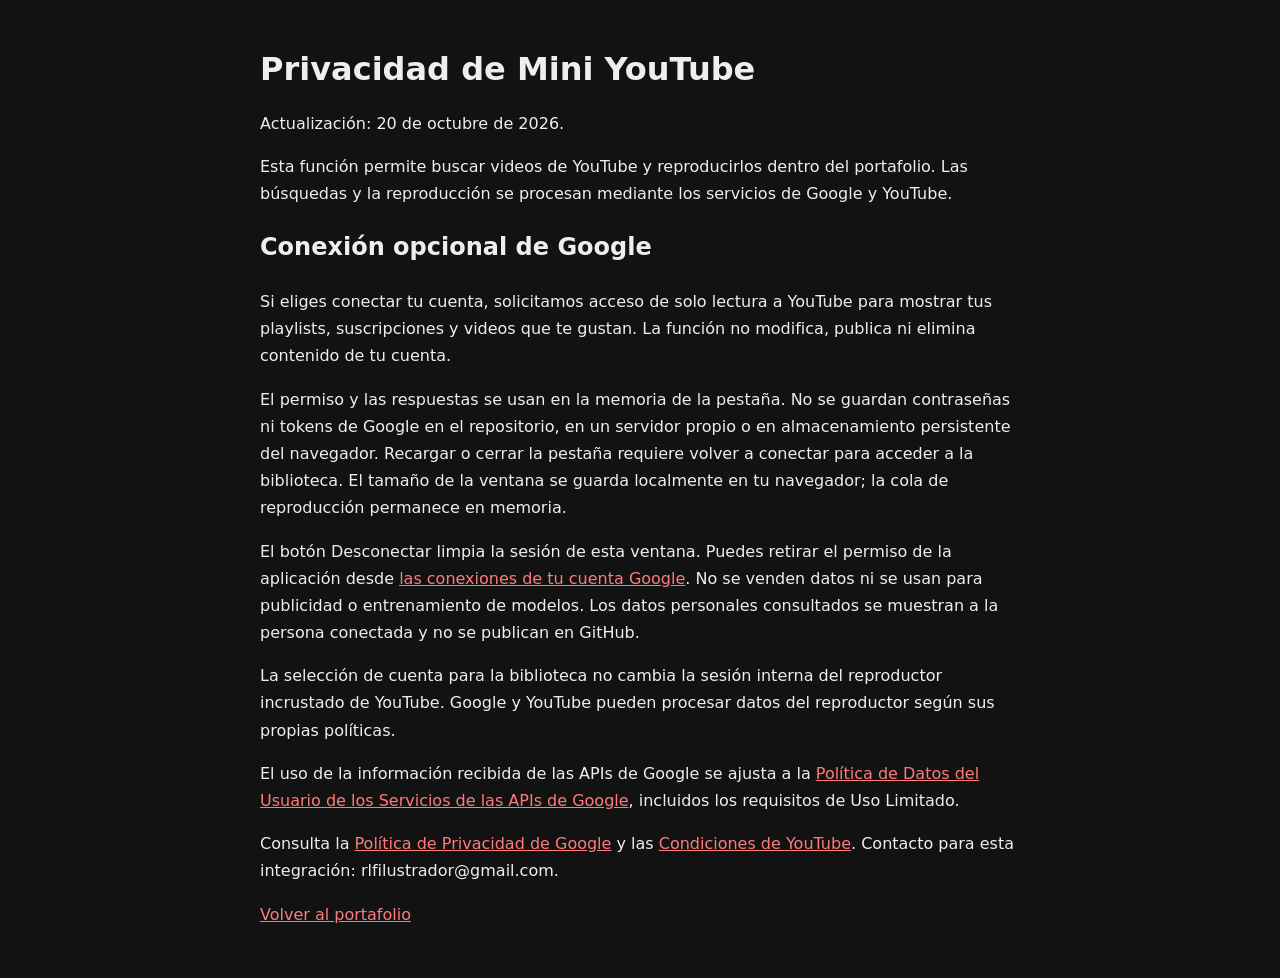
==== youtube-privacidad.html @ 42f5caed "Conectar Google opcional para biblioteca personal de YouTube" ====
<!doctype html><html lang="es"><meta charset="utf-8"><meta name="viewport" content="width=device-width, initial-scale=1"><title>Privacidad · Mini YouTube</title><style>body{max-width:760px;margin:50px auto;padding:0 24px;background:#121212;color:#eee;font:16px/1.7 system-ui}a{color:#ff7b7b}h1{line-height:1.2}</style><h1>Privacidad de Mini YouTube</h1><p>Actualización: 20 de octubre de 2026.</p><p>Esta función permite buscar videos de YouTube y reproducirlos dentro del portafolio. Las búsquedas y la reproducción se procesan mediante los servicios de Google y YouTube.</p><h2>Conexión opcional de Google</h2><p>Si eliges conectar tu cuenta, solicitamos acceso de solo lectura a YouTube para mostrar tus playlists, suscripciones y videos que te gustan. La función no modifica, publica ni elimina contenido de tu cuenta.</p><p>El permiso y las respuestas se usan en la memoria de la pestaña. No se guardan contraseñas ni tokens de Google en el repositorio, en un servidor propio o en almacenamiento persistente del navegador. Recargar o cerrar la pestaña requiere volver a conectar para acceder a la biblioteca. El tamaño de la ventana se guarda localmente en tu navegador; la cola de reproducción permanece en memoria.</p><p>El botón Desconectar limpia la sesión de esta ventana. Puedes retirar el permiso de la aplicación desde <a href="https://myaccount.google.com/permissions">las conexiones de tu cuenta Google</a>. No se venden datos ni se usan para publicidad o entrenamiento de modelos. Los datos personales consultados se muestran a la persona conectada y no se publican en GitHub.</p><p>La selección de cuenta para la biblioteca no cambia la sesión interna del reproductor incrustado de YouTube. Google y YouTube pueden procesar datos del reproductor según sus propias políticas.</p><p>El uso de la información recibida de las APIs de Google se ajusta a la <a href="https://developers.google.com/terms/api-services-user-data-policy">Política de Datos del Usuario de los Servicios de las APIs de Google</a>, incluidos los requisitos de Uso Limitado.</p><p>Consulta la <a href="https://policies.google.com/privacy">Política de Privacidad de Google</a> y las <a href="https://www.youtube.com/t/terms">Condiciones de YouTube</a>. Contacto para esta integración: rlfilustrador@gmail.com.</p><p><a href="./">Volver al portafolio</a></p></html>
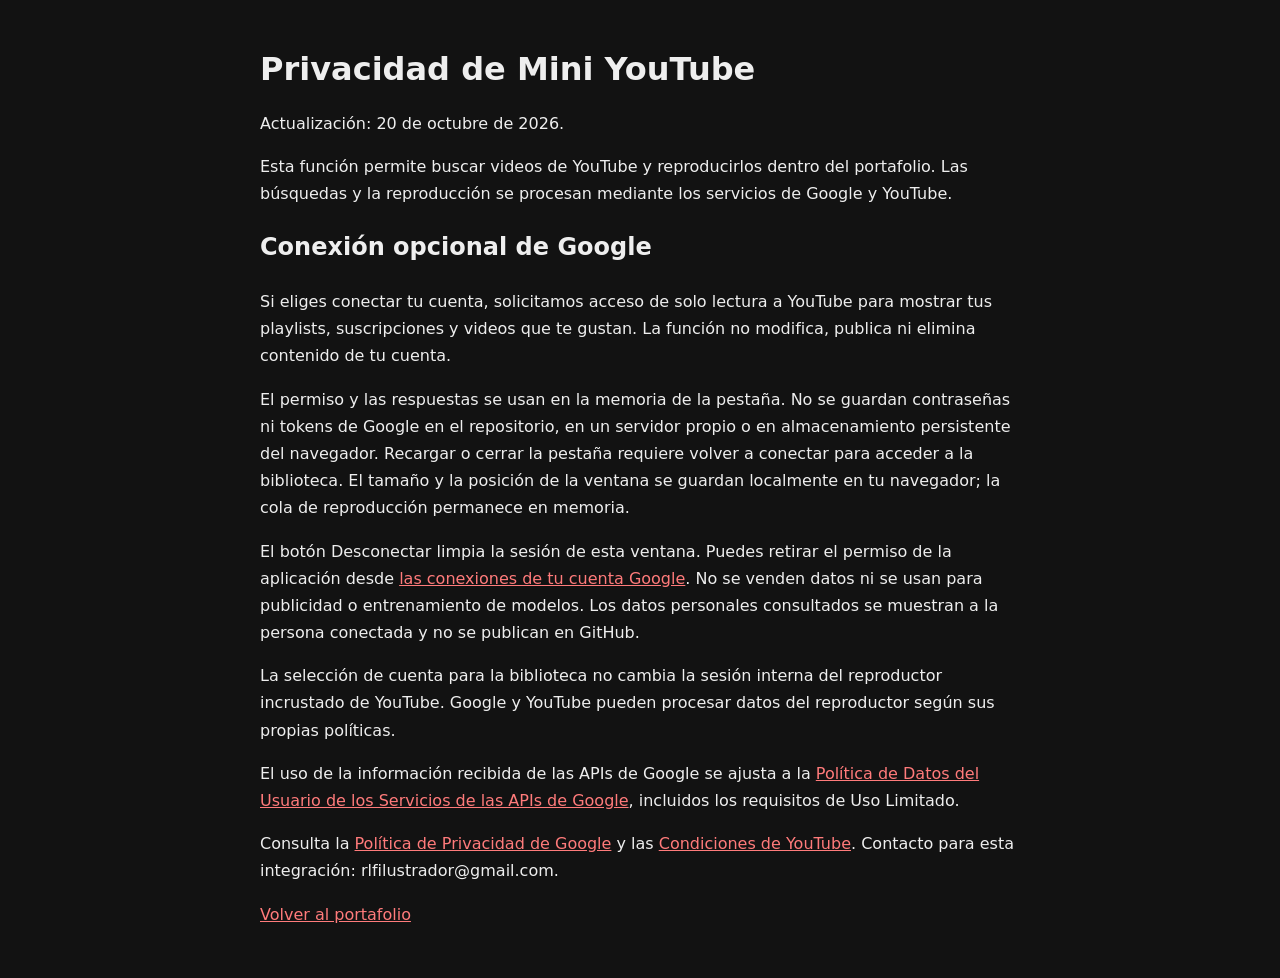
==== commit 4d834489: "Mover YouTube y agrandar o achicar desde cuatro esquinas" ====
--- a/youtube-privacidad.html
+++ b/youtube-privacidad.html
@@ -1 +1 @@
-<!doctype html><html lang="es"><meta charset="utf-8"><meta name="viewport" content="width=device-width, initial-scale=1"><title>Privacidad · Mini YouTube</title><style>body{max-width:760px;margin:50px auto;padding:0 24px;background:#121212;color:#eee;font:16px/1.7 system-ui}a{color:#ff7b7b}h1{line-height:1.2}</style><h1>Privacidad de Mini YouTube</h1><p>Actualización: 20 de octubre de 2026.</p><p>Esta función permite buscar videos de YouTube y reproducirlos dentro del portafolio. Las búsquedas y la reproducción se procesan mediante los servicios de Google y YouTube.</p><h2>Conexión opcional de Google</h2><p>Si eliges conectar tu cuenta, solicitamos acceso de solo lectura a YouTube para mostrar tus playlists, suscripciones y videos que te gustan. La función no modifica, publica ni elimina contenido de tu cuenta.</p><p>El permiso y las respuestas se usan en la memoria de la pestaña. No se guardan contraseñas ni tokens de Google en el repositorio, en un servidor propio o en almacenamiento persistente del navegador. Recargar o cerrar la pestaña requiere volver a conectar para acceder a la biblioteca. El tamaño de la ventana se guarda localmente en tu navegador; la cola de reproducción permanece en memoria.</p><p>El botón Desconectar limpia la sesión de esta ventana. Puedes retirar el permiso de la aplicación desde <a href="https://myaccount.google.com/permissions">las conexiones de tu cuenta Google</a>. No se venden datos ni se usan para publicidad o entrenamiento de modelos. Los datos personales consultados se muestran a la persona conectada y no se publican en GitHub.</p><p>La selección de cuenta para la biblioteca no cambia la sesión interna del reproductor incrustado de YouTube. Google y YouTube pueden procesar datos del reproductor según sus propias políticas.</p><p>El uso de la información recibida de las APIs de Google se ajusta a la <a href="https://developers.google.com/terms/api-services-user-data-policy">Política de Datos del Usuario de los Servicios de las APIs de Google</a>, incluidos los requisitos de Uso Limitado.</p><p>Consulta la <a href="https://policies.google.com/privacy">Política de Privacidad de Google</a> y las <a href="https://www.youtube.com/t/terms">Condiciones de YouTube</a>. Contacto para esta integración: rlfilustrador@gmail.com.</p><p><a href="./">Volver al portafolio</a></p></html>+<!doctype html><html lang="es"><meta charset="utf-8"><meta name="viewport" content="width=device-width, initial-scale=1"><title>Privacidad · Mini YouTube</title><style>body{max-width:760px;margin:50px auto;padding:0 24px;background:#121212;color:#eee;font:16px/1.7 system-ui}a{color:#ff7b7b}h1{line-height:1.2}</style><h1>Privacidad de Mini YouTube</h1><p>Actualización: 20 de octubre de 2026.</p><p>Esta función permite buscar videos de YouTube y reproducirlos dentro del portafolio. Las búsquedas y la reproducción se procesan mediante los servicios de Google y YouTube.</p><h2>Conexión opcional de Google</h2><p>Si eliges conectar tu cuenta, solicitamos acceso de solo lectura a YouTube para mostrar tus playlists, suscripciones y videos que te gustan. La función no modifica, publica ni elimina contenido de tu cuenta.</p><p>El permiso y las respuestas se usan en la memoria de la pestaña. No se guardan contraseñas ni tokens de Google en el repositorio, en un servidor propio o en almacenamiento persistente del navegador. Recargar o cerrar la pestaña requiere volver a conectar para acceder a la biblioteca. El tamaño y la posición de la ventana se guardan localmente en tu navegador; la cola de reproducción permanece en memoria.</p><p>El botón Desconectar limpia la sesión de esta ventana. Puedes retirar el permiso de la aplicación desde <a href="https://myaccount.google.com/permissions">las conexiones de tu cuenta Google</a>. No se venden datos ni se usan para publicidad o entrenamiento de modelos. Los datos personales consultados se muestran a la persona conectada y no se publican en GitHub.</p><p>La selección de cuenta para la biblioteca no cambia la sesión interna del reproductor incrustado de YouTube. Google y YouTube pueden procesar datos del reproductor según sus propias políticas.</p><p>El uso de la información recibida de las APIs de Google se ajusta a la <a href="https://developers.google.com/terms/api-services-user-data-policy">Política de Datos del Usuario de los Servicios de las APIs de Google</a>, incluidos los requisitos de Uso Limitado.</p><p>Consulta la <a href="https://policies.google.com/privacy">Política de Privacidad de Google</a> y las <a href="https://www.youtube.com/t/terms">Condiciones de YouTube</a>. Contacto para esta integración: rlfilustrador@gmail.com.</p><p><a href="./">Volver al portafolio</a></p></html>
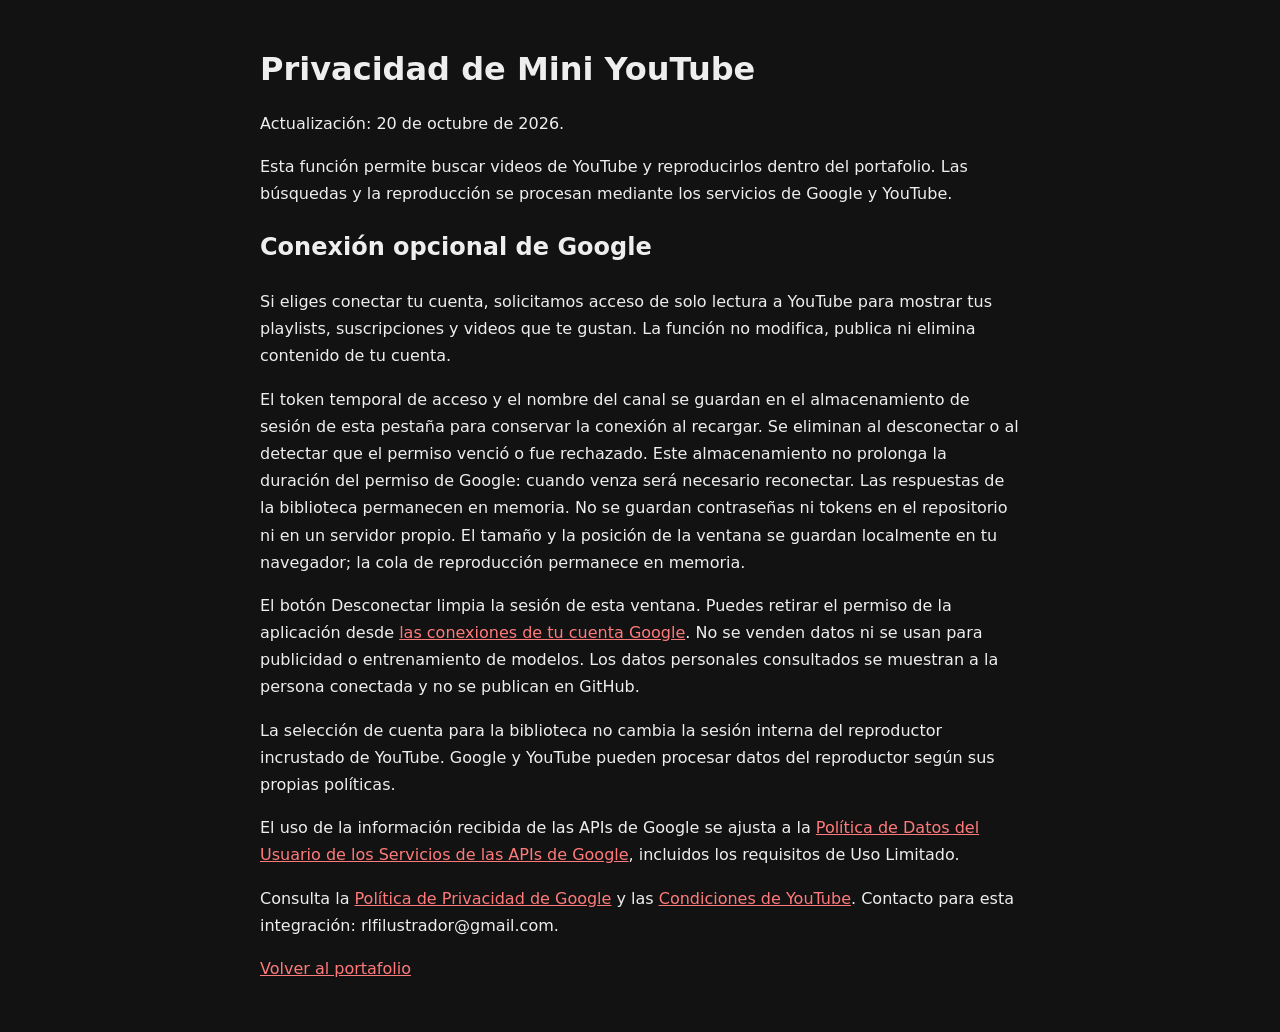
==== commit c20cf131: "Explain temporary Google session storage" ====
--- a/youtube-privacidad.html
+++ b/youtube-privacidad.html
@@ -1 +1 @@
-<!doctype html><html lang="es"><meta charset="utf-8"><meta name="viewport" content="width=device-width, initial-scale=1"><title>Privacidad · Mini YouTube</title><style>body{max-width:760px;margin:50px auto;padding:0 24px;background:#121212;color:#eee;font:16px/1.7 system-ui}a{color:#ff7b7b}h1{line-height:1.2}</style><h1>Privacidad de Mini YouTube</h1><p>Actualización: 20 de octubre de 2026.</p><p>Esta función permite buscar videos de YouTube y reproducirlos dentro del portafolio. Las búsquedas y la reproducción se procesan mediante los servicios de Google y YouTube.</p><h2>Conexión opcional de Google</h2><p>Si eliges conectar tu cuenta, solicitamos acceso de solo lectura a YouTube para mostrar tus playlists, suscripciones y videos que te gustan. La función no modifica, publica ni elimina contenido de tu cuenta.</p><p>El permiso y las respuestas se usan en la memoria de la pestaña. No se guardan contraseñas ni tokens de Google en el repositorio, en un servidor propio o en almacenamiento persistente del navegador. Recargar o cerrar la pestaña requiere volver a conectar para acceder a la biblioteca. El tamaño y la posición de la ventana se guardan localmente en tu navegador; la cola de reproducción permanece en memoria.</p><p>El botón Desconectar limpia la sesión de esta ventana. Puedes retirar el permiso de la aplicación desde <a href="https://myaccount.google.com/permissions">las conexiones de tu cuenta Google</a>. No se venden datos ni se usan para publicidad o entrenamiento de modelos. Los datos personales consultados se muestran a la persona conectada y no se publican en GitHub.</p><p>La selección de cuenta para la biblioteca no cambia la sesión interna del reproductor incrustado de YouTube. Google y YouTube pueden procesar datos del reproductor según sus propias políticas.</p><p>El uso de la información recibida de las APIs de Google se ajusta a la <a href="https://developers.google.com/terms/api-services-user-data-policy">Política de Datos del Usuario de los Servicios de las APIs de Google</a>, incluidos los requisitos de Uso Limitado.</p><p>Consulta la <a href="https://policies.google.com/privacy">Política de Privacidad de Google</a> y las <a href="https://www.youtube.com/t/terms">Condiciones de YouTube</a>. Contacto para esta integración: rlfilustrador@gmail.com.</p><p><a href="./">Volver al portafolio</a></p></html>+<!doctype html><html lang="es"><meta charset="utf-8"><meta name="viewport" content="width=device-width, initial-scale=1"><title>Privacidad · Mini YouTube</title><style>body{max-width:760px;margin:50px auto;padding:0 24px;background:#121212;color:#eee;font:16px/1.7 system-ui}a{color:#ff7b7b}h1{line-height:1.2}</style><h1>Privacidad de Mini YouTube</h1><p>Actualización: 20 de octubre de 2026.</p><p>Esta función permite buscar videos de YouTube y reproducirlos dentro del portafolio. Las búsquedas y la reproducción se procesan mediante los servicios de Google y YouTube.</p><h2>Conexión opcional de Google</h2><p>Si eliges conectar tu cuenta, solicitamos acceso de solo lectura a YouTube para mostrar tus playlists, suscripciones y videos que te gustan. La función no modifica, publica ni elimina contenido de tu cuenta.</p><p>El token temporal de acceso y el nombre del canal se guardan en el almacenamiento de sesión de esta pestaña para conservar la conexión al recargar. Se eliminan al desconectar o al detectar que el permiso venció o fue rechazado. Este almacenamiento no prolonga la duración del permiso de Google: cuando venza será necesario reconectar. Las respuestas de la biblioteca permanecen en memoria. No se guardan contraseñas ni tokens en el repositorio ni en un servidor propio. El tamaño y la posición de la ventana se guardan localmente en tu navegador; la cola de reproducción permanece en memoria.</p><p>El botón Desconectar limpia la sesión de esta ventana. Puedes retirar el permiso de la aplicación desde <a href="https://myaccount.google.com/permissions">las conexiones de tu cuenta Google</a>. No se venden datos ni se usan para publicidad o entrenamiento de modelos. Los datos personales consultados se muestran a la persona conectada y no se publican en GitHub.</p><p>La selección de cuenta para la biblioteca no cambia la sesión interna del reproductor incrustado de YouTube. Google y YouTube pueden procesar datos del reproductor según sus propias políticas.</p><p>El uso de la información recibida de las APIs de Google se ajusta a la <a href="https://developers.google.com/terms/api-services-user-data-policy">Política de Datos del Usuario de los Servicios de las APIs de Google</a>, incluidos los requisitos de Uso Limitado.</p><p>Consulta la <a href="https://policies.google.com/privacy">Política de Privacidad de Google</a> y las <a href="https://www.youtube.com/t/terms">Condiciones de YouTube</a>. Contacto para esta integración: rlfilustrador@gmail.com.</p><p><a href="./">Volver al portafolio</a></p></html>
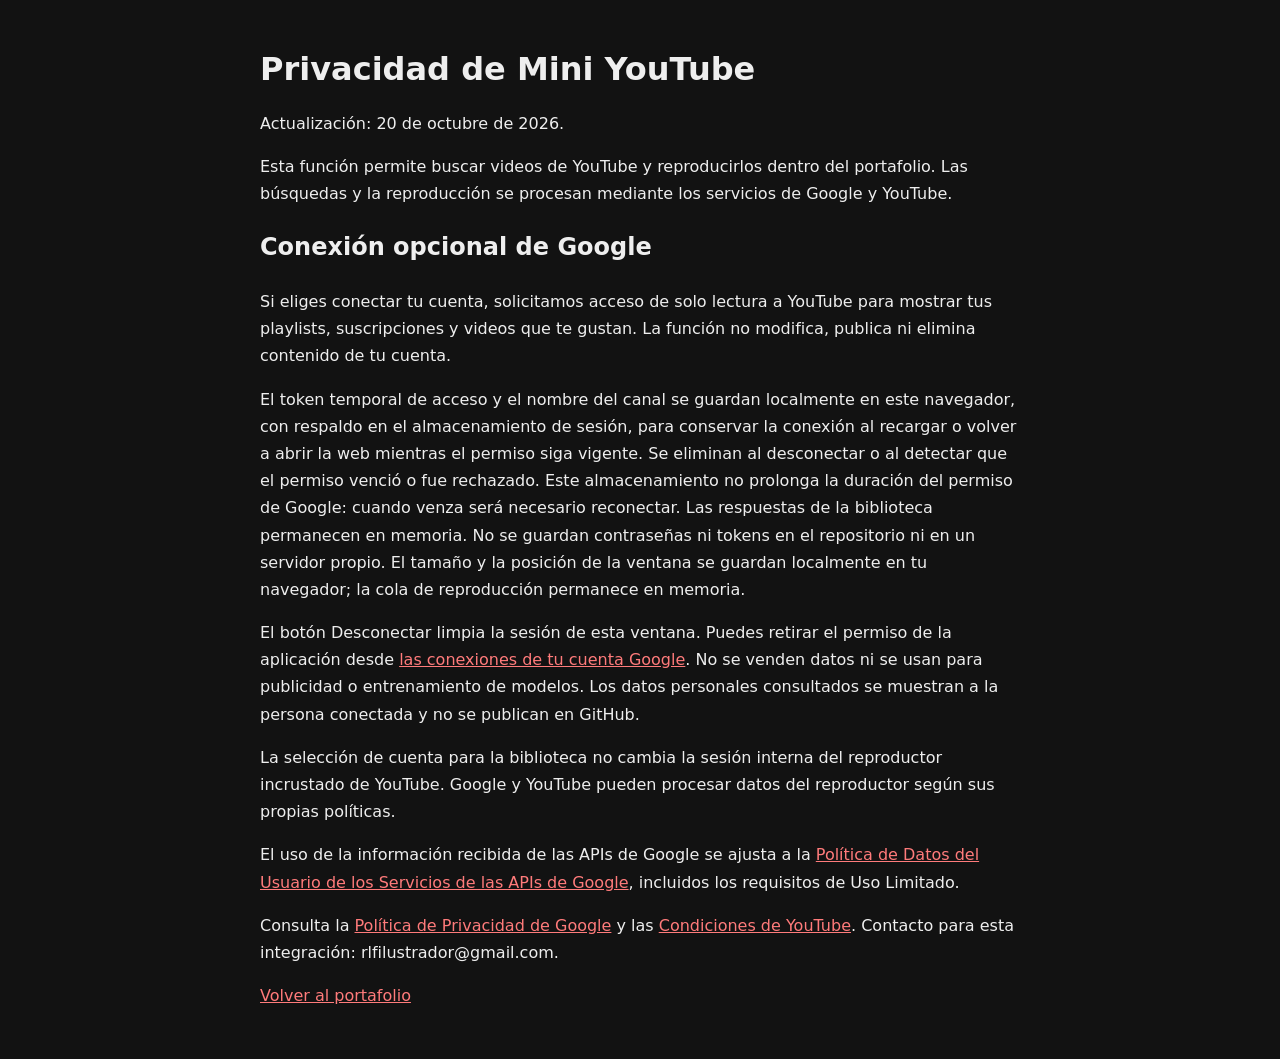
==== commit 14f94054: "Clarify browser storage and token expiry" ====
--- a/youtube-privacidad.html
+++ b/youtube-privacidad.html
@@ -1 +1 @@
-<!doctype html><html lang="es"><meta charset="utf-8"><meta name="viewport" content="width=device-width, initial-scale=1"><title>Privacidad · Mini YouTube</title><style>body{max-width:760px;margin:50px auto;padding:0 24px;background:#121212;color:#eee;font:16px/1.7 system-ui}a{color:#ff7b7b}h1{line-height:1.2}</style><h1>Privacidad de Mini YouTube</h1><p>Actualización: 20 de octubre de 2026.</p><p>Esta función permite buscar videos de YouTube y reproducirlos dentro del portafolio. Las búsquedas y la reproducción se procesan mediante los servicios de Google y YouTube.</p><h2>Conexión opcional de Google</h2><p>Si eliges conectar tu cuenta, solicitamos acceso de solo lectura a YouTube para mostrar tus playlists, suscripciones y videos que te gustan. La función no modifica, publica ni elimina contenido de tu cuenta.</p><p>El token temporal de acceso y el nombre del canal se guardan en el almacenamiento de sesión de esta pestaña para conservar la conexión al recargar. Se eliminan al desconectar o al detectar que el permiso venció o fue rechazado. Este almacenamiento no prolonga la duración del permiso de Google: cuando venza será necesario reconectar. Las respuestas de la biblioteca permanecen en memoria. No se guardan contraseñas ni tokens en el repositorio ni en un servidor propio. El tamaño y la posición de la ventana se guardan localmente en tu navegador; la cola de reproducción permanece en memoria.</p><p>El botón Desconectar limpia la sesión de esta ventana. Puedes retirar el permiso de la aplicación desde <a href="https://myaccount.google.com/permissions">las conexiones de tu cuenta Google</a>. No se venden datos ni se usan para publicidad o entrenamiento de modelos. Los datos personales consultados se muestran a la persona conectada y no se publican en GitHub.</p><p>La selección de cuenta para la biblioteca no cambia la sesión interna del reproductor incrustado de YouTube. Google y YouTube pueden procesar datos del reproductor según sus propias políticas.</p><p>El uso de la información recibida de las APIs de Google se ajusta a la <a href="https://developers.google.com/terms/api-services-user-data-policy">Política de Datos del Usuario de los Servicios de las APIs de Google</a>, incluidos los requisitos de Uso Limitado.</p><p>Consulta la <a href="https://policies.google.com/privacy">Política de Privacidad de Google</a> y las <a href="https://www.youtube.com/t/terms">Condiciones de YouTube</a>. Contacto para esta integración: rlfilustrador@gmail.com.</p><p><a href="./">Volver al portafolio</a></p></html>
+<!doctype html><html lang="es"><meta charset="utf-8"><meta name="viewport" content="width=device-width, initial-scale=1"><title>Privacidad · Mini YouTube</title><style>body{max-width:760px;margin:50px auto;padding:0 24px;background:#121212;color:#eee;font:16px/1.7 system-ui}a{color:#ff7b7b}h1{line-height:1.2}</style><h1>Privacidad de Mini YouTube</h1><p>Actualización: 20 de octubre de 2026.</p><p>Esta función permite buscar videos de YouTube y reproducirlos dentro del portafolio. Las búsquedas y la reproducción se procesan mediante los servicios de Google y YouTube.</p><h2>Conexión opcional de Google</h2><p>Si eliges conectar tu cuenta, solicitamos acceso de solo lectura a YouTube para mostrar tus playlists, suscripciones y videos que te gustan. La función no modifica, publica ni elimina contenido de tu cuenta.</p><p>El token temporal de acceso y el nombre del canal se guardan localmente en este navegador, con respaldo en el almacenamiento de sesión, para conservar la conexión al recargar o volver a abrir la web mientras el permiso siga vigente. Se eliminan al desconectar o al detectar que el permiso venció o fue rechazado. Este almacenamiento no prolonga la duración del permiso de Google: cuando venza será necesario reconectar. Las respuestas de la biblioteca permanecen en memoria. No se guardan contraseñas ni tokens en el repositorio ni en un servidor propio. El tamaño y la posición de la ventana se guardan localmente en tu navegador; la cola de reproducción permanece en memoria.</p><p>El botón Desconectar limpia la sesión de esta ventana. Puedes retirar el permiso de la aplicación desde <a href="https://myaccount.google.com/permissions">las conexiones de tu cuenta Google</a>. No se venden datos ni se usan para publicidad o entrenamiento de modelos. Los datos personales consultados se muestran a la persona conectada y no se publican en GitHub.</p><p>La selección de cuenta para la biblioteca no cambia la sesión interna del reproductor incrustado de YouTube. Google y YouTube pueden procesar datos del reproductor según sus propias políticas.</p><p>El uso de la información recibida de las APIs de Google se ajusta a la <a href="https://developers.google.com/terms/api-services-user-data-policy">Política de Datos del Usuario de los Servicios de las APIs de Google</a>, incluidos los requisitos de Uso Limitado.</p><p>Consulta la <a href="https://policies.google.com/privacy">Política de Privacidad de Google</a> y las <a href="https://www.youtube.com/t/terms">Condiciones de YouTube</a>. Contacto para esta integración: rlfilustrador@gmail.com.</p><p><a href="./">Volver al portafolio</a></p></html>
